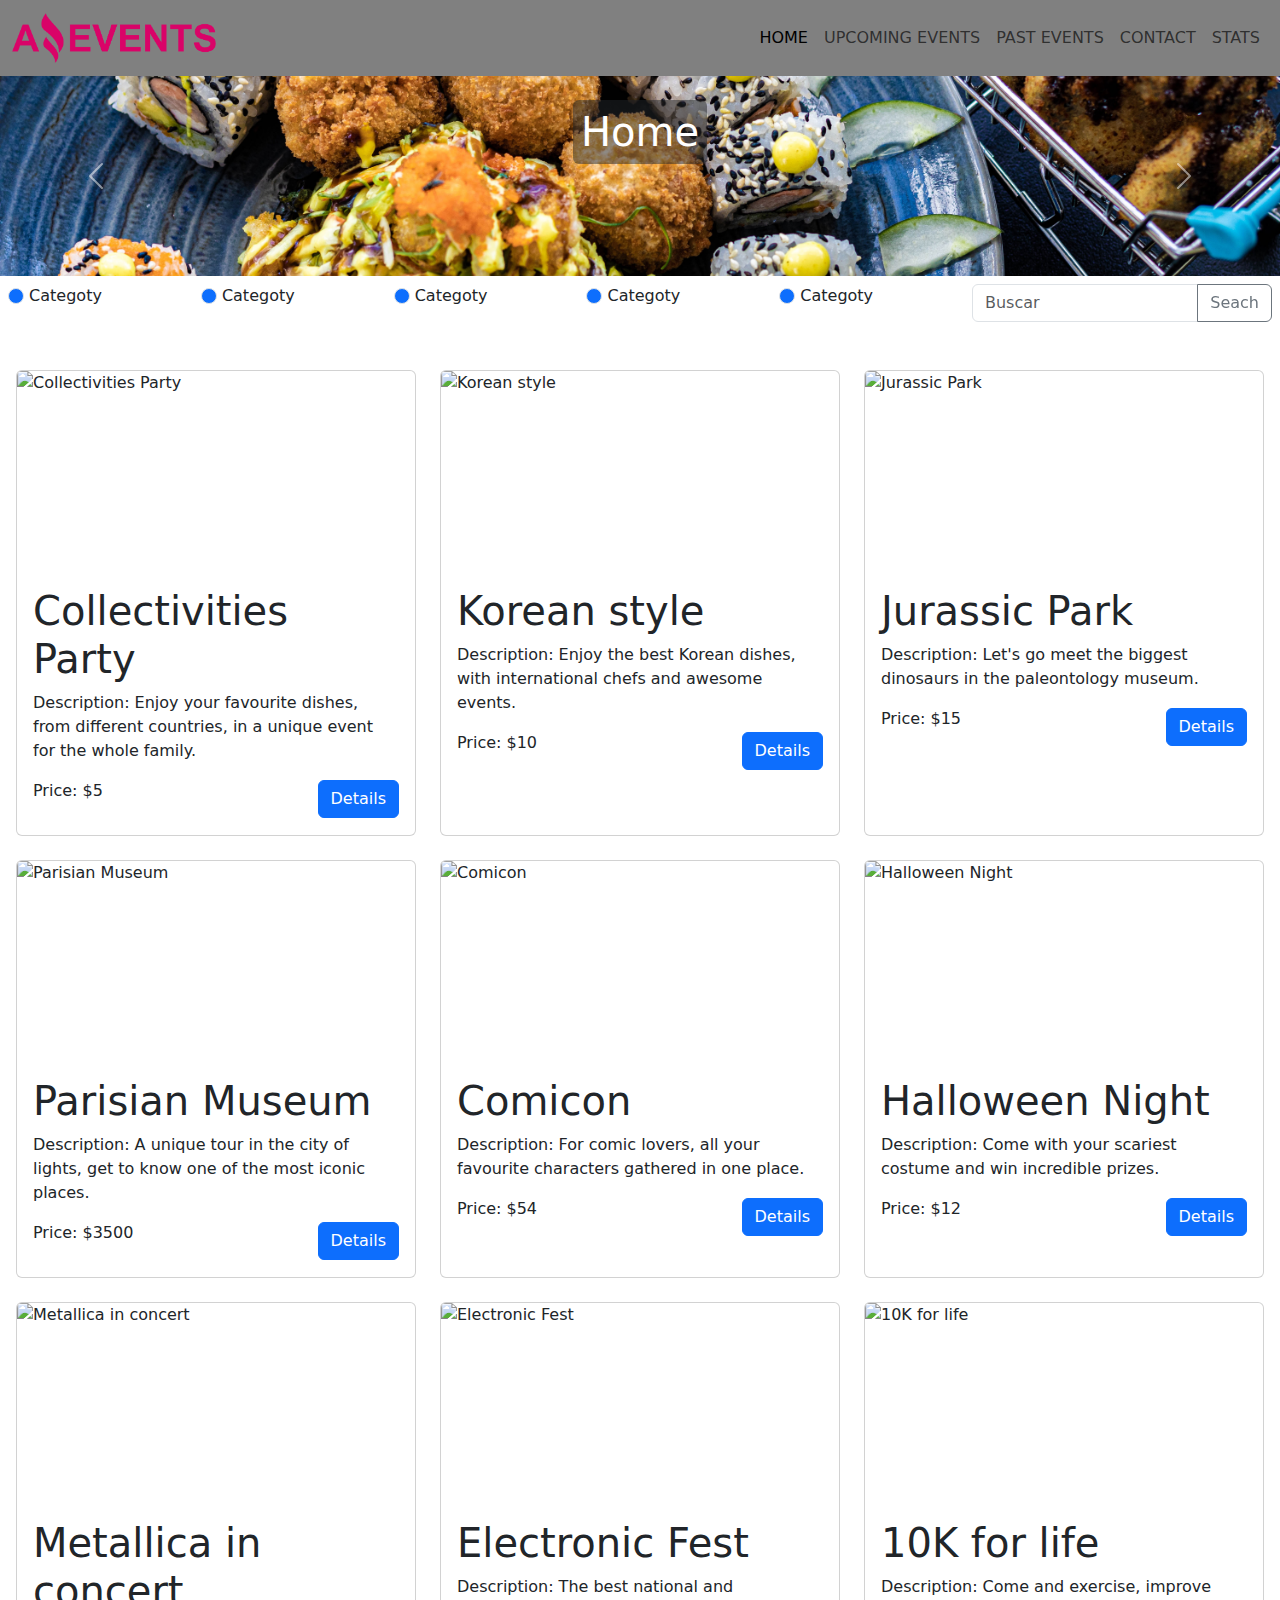
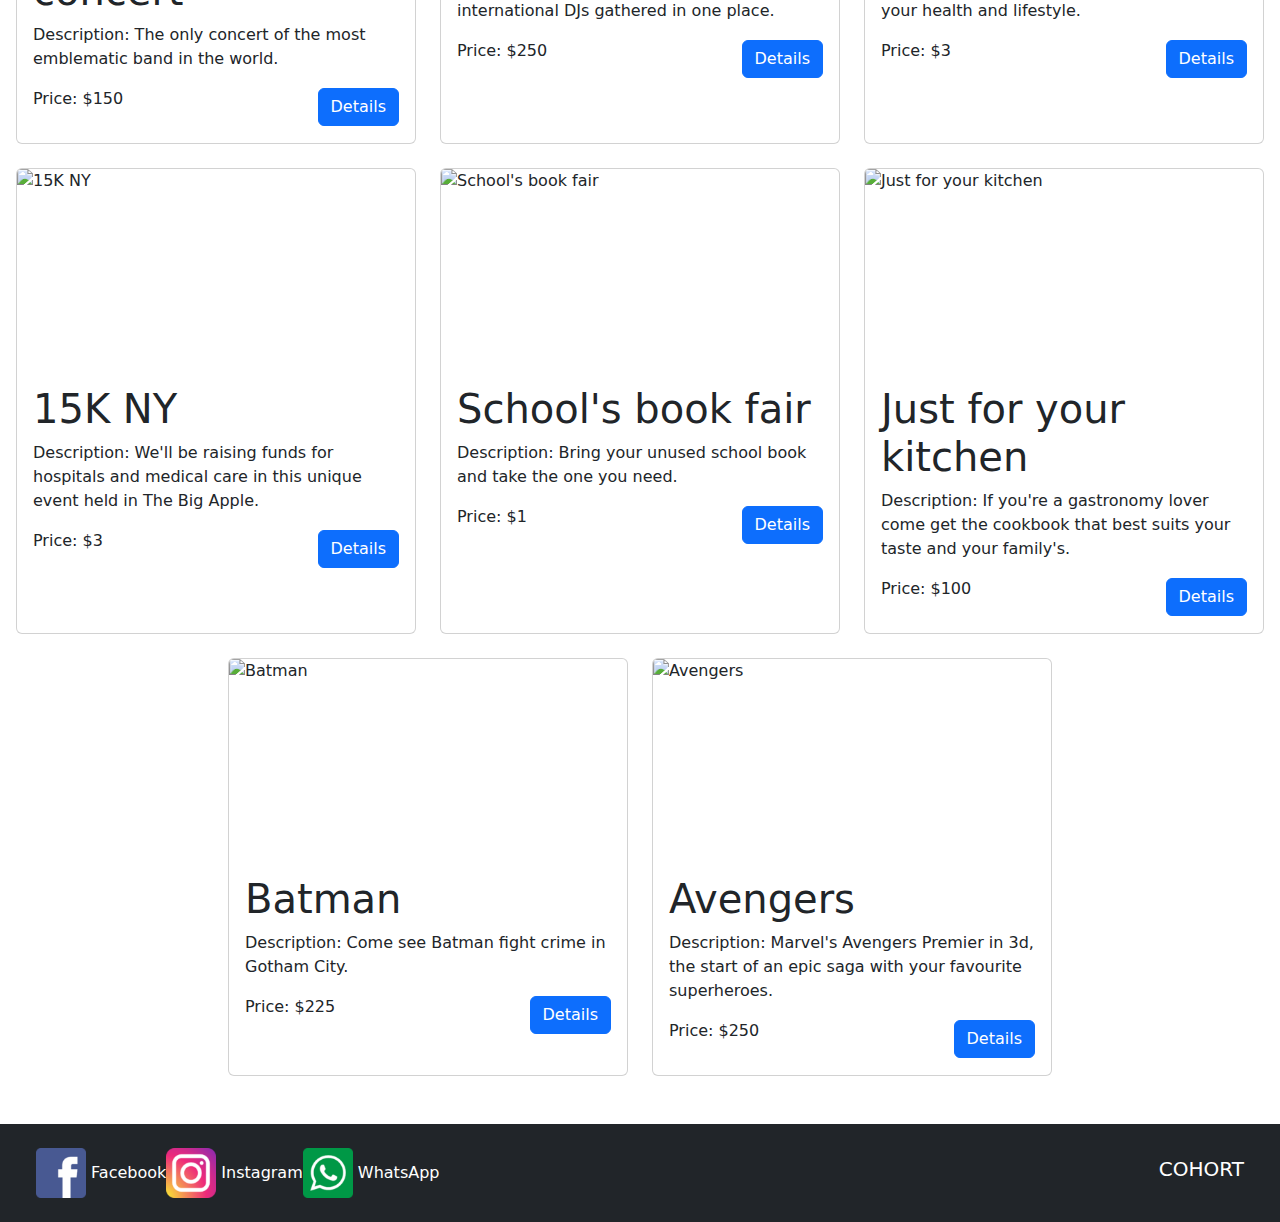
==== index.html @ b127a4a5 "Commit inicial" ====
<!DOCTYPE html>
<html lang="en">
  <head>
    <meta charset="utf-8" />
    <meta name="viewport" content="width=device-width, initial-scale=1" />
    <title>EVENTS</title>
    <link
      rel="shortcut icon"
      href="./assets/Recursos_Amazing_Events_Task_1/favicon.png"
      type="image/x-icon"
    />
    <link
      href="https://cdn.jsdelivr.net/npm/bootstrap@5.3.3/dist/css/bootstrap.min.css"
      rel="stylesheet"
      integrity="sha384-QWTKZyjpPEjISv5WaRU9OFeRpok6YctnYmDr5pNlyT2bRjXh0JMhjY6hW+ALEwIH"
      crossorigin="anonymous"
    />

    <link rel="stylesheet" href="./style.css" />
  </head>

  <body>
    <header>
      <nav class="navbar navbar-expand-md">
        <div class="container-fluid d-flex">
          <a class="navbar-brand" href="/index.html"
            ><img
              src="./assets/Recursos_Amazing_Events_Task_1/amazing_brand.png"
              class="logo"
              alt=""
          /></a>

          <button
            class="navbar-toggler"
            type="button"
            data-bs-toggle="collapse"
            data-bs-target="#navbarNav"
            aria-controls="navbarNav"
            aria-expanded="false"
            aria-label="Toggle navigation"
          >
            <span class="navbar-toggler-icon"></span>
          </button>

          <div
            class="collapse navbar-collapse justify-content-end"
            id="navbarNav"
          >
            <div class="navbar-nav">
              <a class="nav-item">
                <a
                  class="nav-link active"
                  aria-current="page"
                  href="./index.html"
                  >HOME</a
                >
              </a>
              <a class="nav-item">
                <a
                  class="nav-link"
                  aria-current="page"
                  href="./upcomingevents.html"
                  >UPCOMING EVENTS</a
                >
              </a>
              <a class="nav-item">
                <a class="nav-link" aria-current="page" href="./pastevents.html"
                  >PAST EVENTS</a
                >
              </a>
              <a class="nav-item">
                <a class="nav-link" aria-current="page" href="./contact.html"
                  >CONTACT</a
                > </a
              ><a class="nav-item">
                <a class="nav-link" aria-current="page" href="./stats.html"
                  >STATS</a
                >
              </a>
            </div>
          </div>
        </div>
      </nav>
    </header>
    <main>
      <div id="carouselExampleFade" class="carousel slide carousel-fade">
        <div class="carousel-inner">
          <div class="carousel-item active">
            <img
              src="./assets/Recursos_Amazing_Events_Task_1/optional_banner_1.jpg"
              class="d-block w-100 caur-img object-fit-cover"
              alt="..."
            />

            <div
              class="carousel-caption d-flex justify-content-center align-items-start top-0 mt-1"
            >
              <h1 class="text-white bg-dark bg-opacity-50 p-2 rounded">Home</h1>
            </div>
          </div>
          <div class="carousel-item">
            <img
              src="./assets/Recursos_Amazing_Events_Task_1/optional_banner_2.jpg"
              class="d-block w-100 caur-img object-fit-cover"
            />

            <div
              class="carousel-caption d-flex justify-content-center align-items-start top-0 mt-1"
            >
              <h1 class="text-white bg-dark bg-opacity-50 p-2 rounded">
                UPCOMING EVENTS
              </h1>
            </div>
          </div>
          <div class="carousel-item">
            <img
              src="./assets/Recursos_Amazing_Events_Task_1/optional_banner_3.jpg"
              class="d-block w-100 caur-img object-fit-cover"
              alt="..."
            />
            <div
              class="carousel-caption d-flex justify-content-center align-items-start top-0 mt-1"
            >
              <h1 class="text-white bg-dark bg-opacity-50 p-2 rounded">
                PAST EVENTS
              </h1>
            </div>
          </div>
          <div class="carousel-item">
            <img
              src="./assets/Recursos_Amazing_Events_Task_1/optional_banner_4.jpg"
              class="d-block w-100 caur-img object-fit-cover"
              alt="..."
            />
            <div
              class="carousel-caption d-flex justify-content-center align-items-start top-0 mt-1"
            >
              <h1 class="text-white bg-dark bg-opacity-50 p-2 rounded">
                CONTACT
              </h1>
            </div>
          </div>
          <div class="carousel-item">
            <img
              src="./assets/Recursos_Amazing_Events_Task_1/optional_banner_5.jpg"
              class="d-block w-100 caur-img object-fit-cover"
              alt="..."
            />
            <div
              class="carousel-caption d-flex justify-content-center align-items-start top-0 mt-1"
            >
              <h1 class="text-white bg-dark bg-opacity-50 p-2 rounded">
                STATS
              </h1>
            </div>
          </div>
        </div>
        <button
          class="carousel-control-prev"
          type="button"
          data-bs-target="#carouselExampleFade"
          data-bs-slide="prev"
        >
          <span class="carousel-control-prev-icon" aria-hidden="true"></span>
          <span class="visually-hidden">Previous</span>
        </button>
        <button
          class="carousel-control-next"
          type="button"
          data-bs-target="#carouselExampleFade"
          data-bs-slide="next"
        >
          <span class="carousel-control-next-icon" aria-hidden="true"></span>
          <span class="visually-hidden">Next</span>
        </button>
      </div>

      <div class="container-fluid d-flex p-2 flex-wrap justify-content-between">
        <div>
          <input
            class="form-check-input bg-primary"
            type="radio"
            id="category"
            value="category"
            name="category"
          />
          <label class="form-check-label" for="category"> Categoty </label>
        </div>

        <div>
          <input
            class="form-check-input bg-primary"
            type="radio"
            id="category"
            value="category"
            name="category"
          />
          <label class="form-check-label" for="category"> Categoty </label>
        </div>
        <div>
          <input
            class="form-check-input bg-primary"
            type="radio"
            id="category"
            value="category"
            name="category"
          />
          <label class="form-check-label" for="category"> Categoty </label>
        </div>
        <div>
          <input
            class="form-check-input bg-primary"
            type="radio"
            id="category"
            value="category"
            name="category"
          />
          <label class="form-check-label" for="category"> Categoty </label>
        </div>

        <div>
          <input
            class="form-check-input bg-primary"
            type="radio"
            id="category"
            value="category"
            name="category"
          />
          <label class="form-check-label" for="category"> Categoty </label>
        </div>

        <div class="input-group mb-3" style="max-width: 300px">
          <input
            type="text"
            class="form-control"
            placeholder="Buscar"
            aria-label="Example text with button addon"
            aria-describedby="button-addon1"
          />
          <button
            class="btn btn-outline-secondary"
            type="button"
            id="button-addon1"
          >
            Seach
          </button>
        </div>
      </div>
      <div
        id="contenedor-card"
        class="gap-4 container-fluid d-flex mt-4 flex-wrap justify-content-center"
      ></div>
    </main>
    <footer class="d-flex bg-dark text-white justify-content-between mt-5 p-4">
      <div class="container-fluid">
        <div class="row">
          <div class="col-lg-10 col-md-9 d-flex align-items-center">
            <a class="navbar-brand ml-3 mr-3" href="/index.html">
              <img
                src="./assets/Recursos_Amazing_Events_Task_1/facebook.png"
                class="logo"
                alt="facebook"
              />
              Facebook
            </a>
            <a class="navbar-brand ml-3 mr-3" href="/index.html">
              <img
                src="./assets/Recursos_Amazing_Events_Task_1/instagram.png"
                class="logo"
                alt="instagram"
              />
              Instagram
            </a>
            <a class="navbar-brand ml-3" href="/index.html">
              <img
                src="./assets/Recursos_Amazing_Events_Task_1/whatsapp.png"
                class="logo"
                alt="whatsapp"
              />
              WhatsApp
            </a>
          </div>
          <div
            class="col-lg-2 col-md-3 d-flex align-items-center justify-content-end"
          >
            <h5 class="text-uppercase font-weight-bold">COHORT</h5>
          </div>
        </div>
      </div>
    </footer>
    <script src="./js/home.js"></script>
    <script
      src="https://cdn.jsdelivr.net/npm/bootstrap@5.3.3/dist/js/bootstrap.bundle.min.js"
      integrity="sha384-YvpcrYf0tY3lHB60NNkmXc5s9fDVZLESaAA55NDzOxhy9GkcIdslK1eN7N6jIeHz"
      crossorigin="anonymous"
    ></script>
  </body>
</html>
---- style.css ----
.navbar{
    background-color: gray;
}

.logo{
    height: 50px;
}


.caur-img{
    height: 200px;
   
}


.card{
    width: 400px;
}

.card-img-top {
    height: 200px;
} 

.carousel-caption{
    height: 100%;
}


.custom-form-width {
    width: 20%; 
    max-width:700px;
}

td {
    min-width: 150px;
    height: 50px; 
}

.table-bordered td, .table-bordered th {
    border: 2px solid black; }
td, th {
    min-width: 100px;
    height: 50px; 
    text-align: center;
}
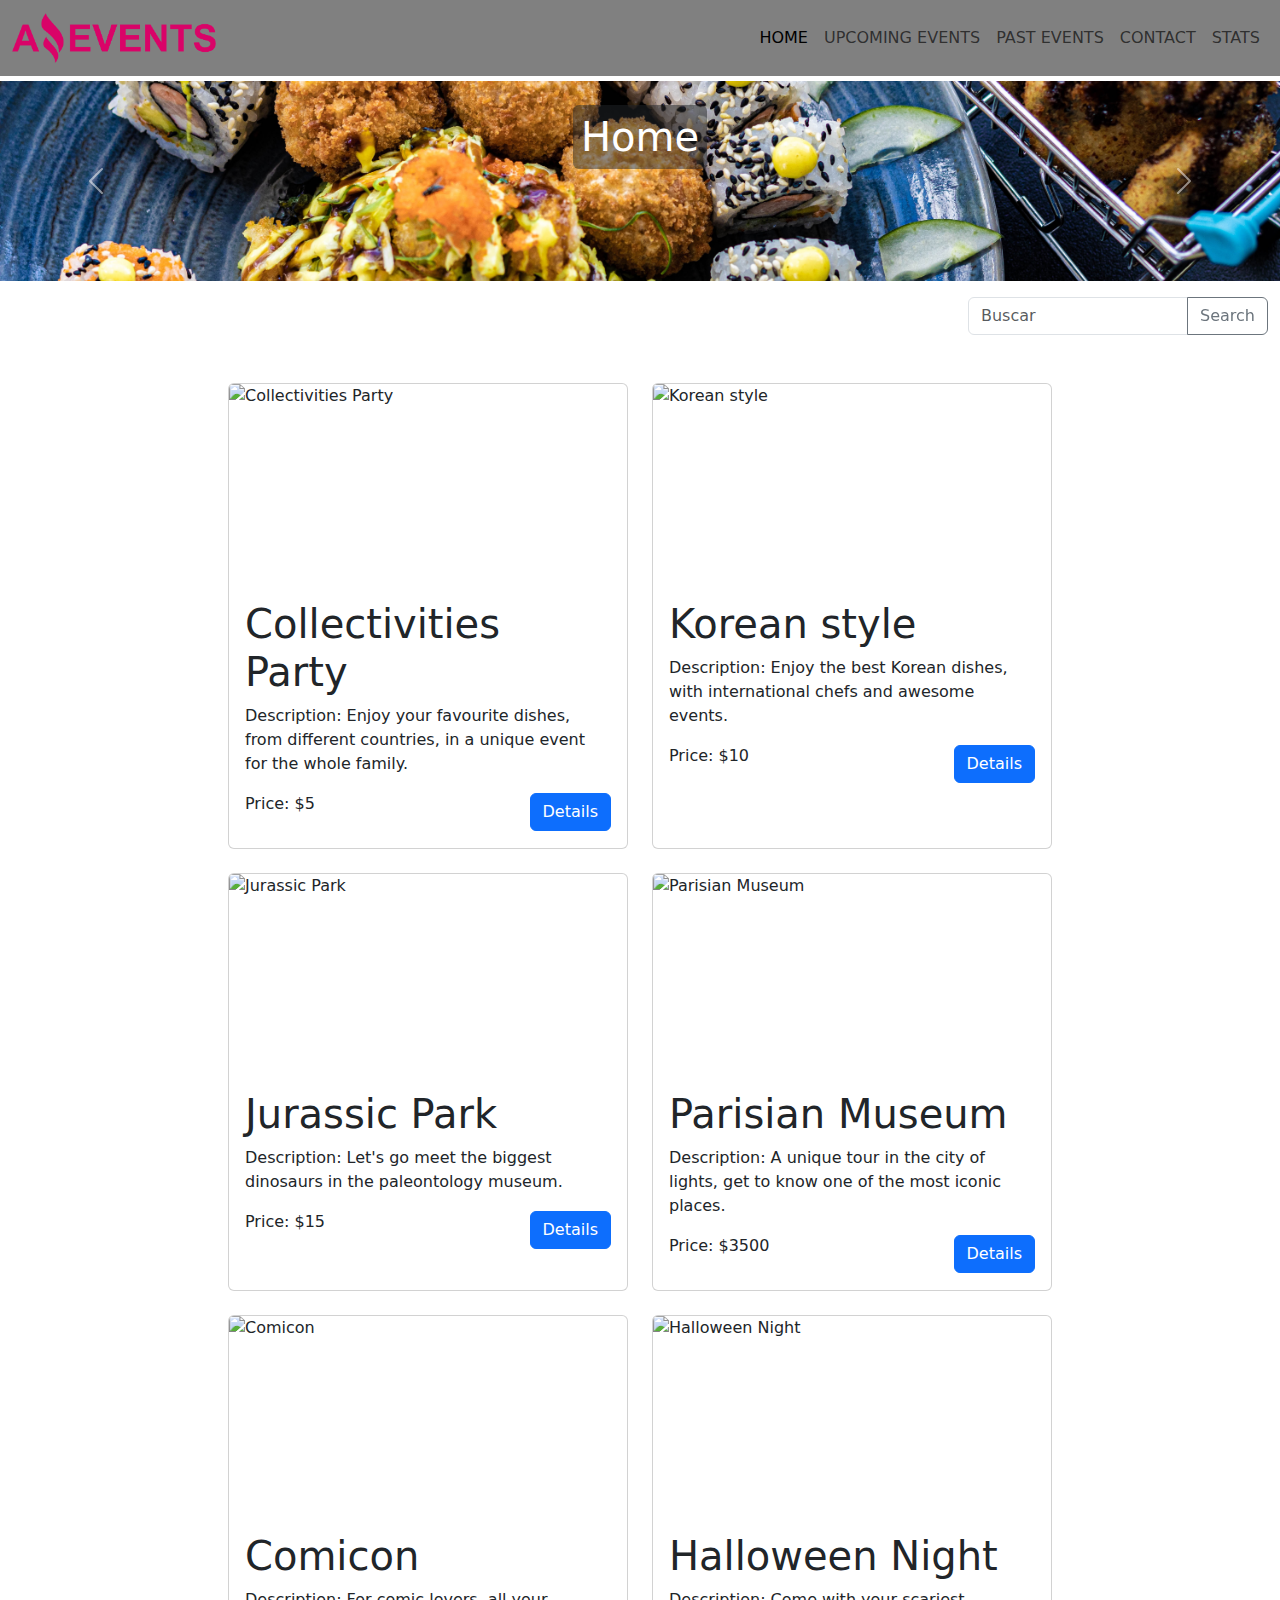
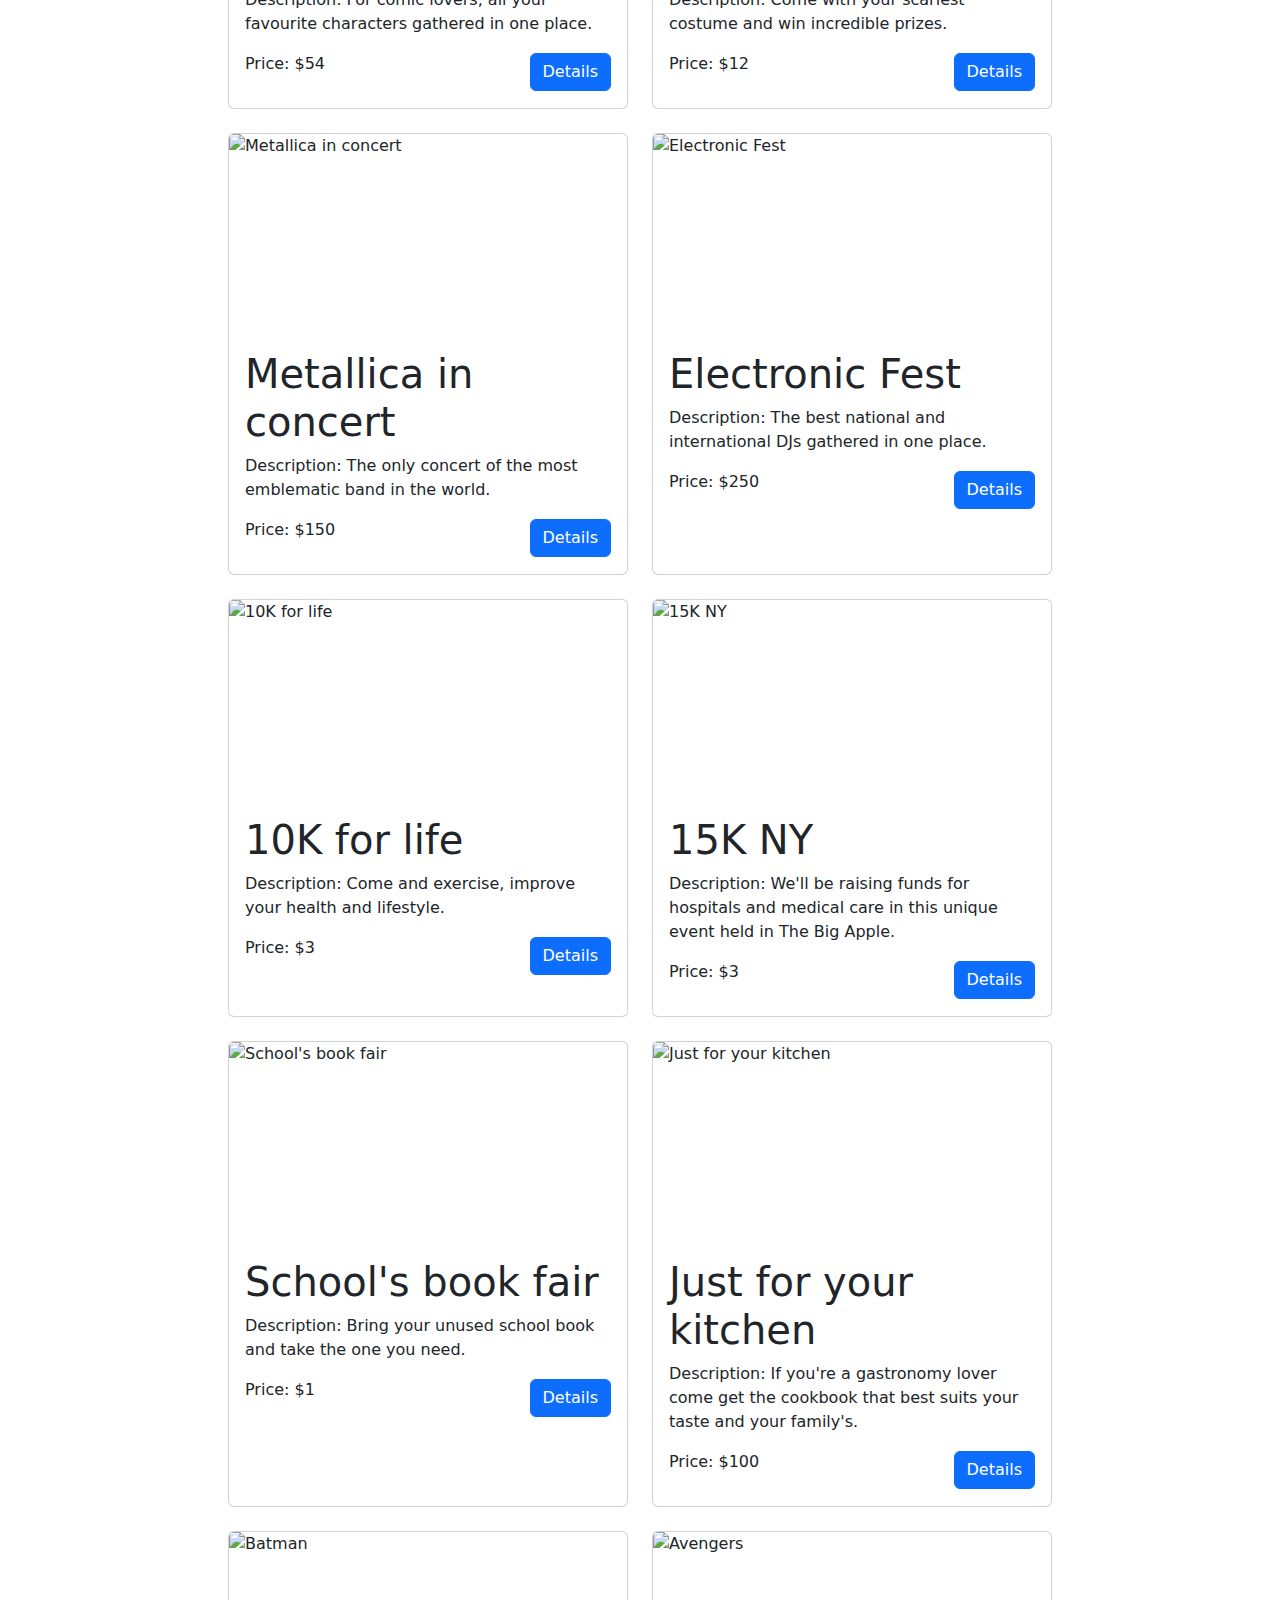
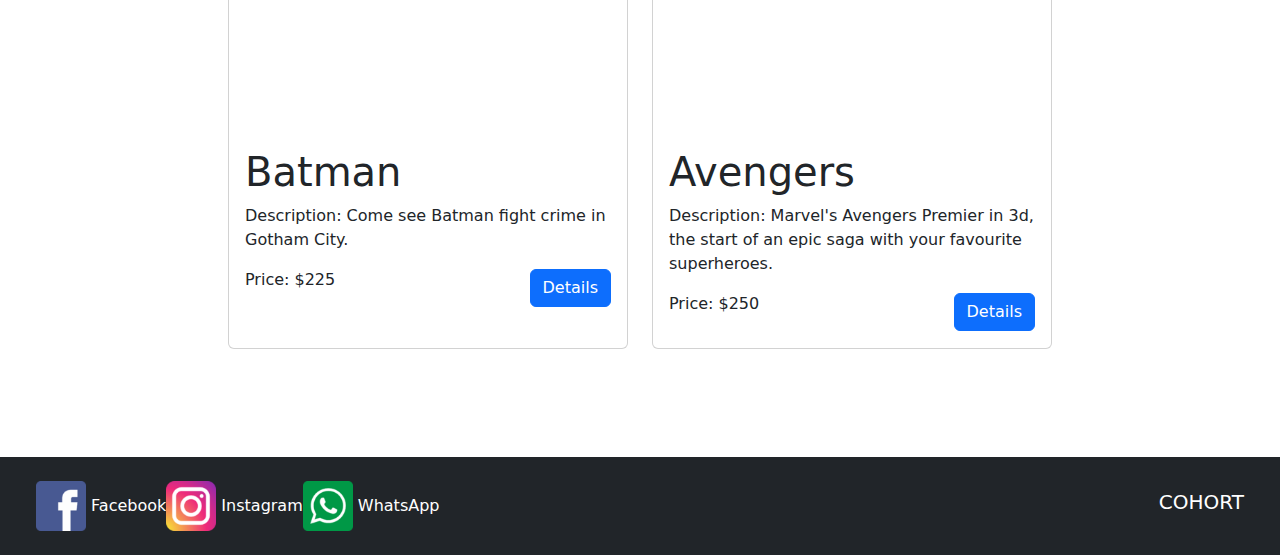
==== commit 2054ba4e: "sprint-3" ====
--- a/index.html
+++ b/index.html
@@ -88,8 +88,9 @@
           <div class="carousel-item active">
             <img
               src="./assets/Recursos_Amazing_Events_Task_1/optional_banner_1.jpg"
-              class="d-block w-100 caur-img object-fit-cover"
-              alt="..."
+              class="d-block w-100 caur-img"
+              style="object-fit: cover"
+              alt="sushi"
             />
 
             <div
@@ -175,81 +176,35 @@
         </button>
       </div>
 
-      <div class="container-fluid d-flex p-2 flex-wrap justify-content-between">
-        <div>
-          <input
-            class="form-check-input bg-primary"
-            type="radio"
-            id="category"
-            value="category"
-            name="category"
-          />
-          <label class="form-check-label" for="category"> Categoty </label>
-        </div>
-
-        <div>
-          <input
-            class="form-check-input bg-primary"
-            type="radio"
-            id="category"
-            value="category"
-            name="category"
-          />
-          <label class="form-check-label" for="category"> Categoty </label>
-        </div>
-        <div>
-          <input
-            class="form-check-input bg-primary"
-            type="radio"
-            id="category"
-            value="category"
-            name="category"
-          />
-          <label class="form-check-label" for="category"> Categoty </label>
-        </div>
-        <div>
-          <input
-            class="form-check-input bg-primary"
-            type="radio"
-            id="category"
-            value="category"
-            name="category"
-          />
-          <label class="form-check-label" for="category"> Categoty </label>
-        </div>
-
-        <div>
-          <input
-            class="form-check-input bg-primary"
-            type="radio"
-            id="category"
-            value="category"
-            name="category"
-          />
-          <label class="form-check-label" for="category"> Categoty </label>
-        </div>
-
-        <div class="input-group mb-3" style="max-width: 300px">
-          <input
-            type="text"
-            class="form-control"
-            placeholder="Buscar"
-            aria-label="Example text with button addon"
-            aria-describedby="button-addon1"
-          />
-          <button
-            class="btn btn-outline-secondary"
-            type="button"
-            id="button-addon1"
-          >
-            Seach
-          </button>
-        </div>
+      <div class="container-fluid">
+        <div class="d-flex align-items-center mt-3 mb-5">
+          <div class="category-container flex-grow-1">
+            <div
+              id="category-container"
+              class="d-flex flex-wrap justify-content-around"
+            ></div>
+          </div>
+
+          <div class="input-group ml-3" style="max-width: 300px">
+            <input
+              type="text"
+              class="form-control"
+              id="filterText"
+              placeholder="Buscar"
+              aria-label="Buscar"
+              aria-describedby="button-addon1"
+            />
+            <button class="btn btn-outline-secondary" id="button-addon1">
+              Search
+            </button>
+          </div>
+        </div>
+
+        <div
+          id="contenedor-card"
+          class="gap-4 container-fluid d-flex mt-4 flex-wrap justify-content-center"
+        ></div>
       </div>
-      <div
-        id="contenedor-card"
-        class="gap-4 container-fluid d-flex mt-4 flex-wrap justify-content-center"
-      ></div>
     </main>
     <footer class="d-flex bg-dark text-white justify-content-between mt-5 p-4">
       <div class="container-fluid">
@@ -288,6 +243,7 @@
         </div>
       </div>
     </footer>
+
     <script src="./js/home.js"></script>
     <script
       src="https://cdn.jsdelivr.net/npm/bootstrap@5.3.3/dist/js/bootstrap.bundle.min.js"
--- a/style.css
+++ b/style.css
@@ -1,4 +1,20 @@
-.navbar{
+main {
+    min-height:73.5vh;
+    padding-bottom: 60px; }
+  
+  footer {
+    min-height:10vh;
+
+    position: relative;
+    bottom: 0;
+    width: 100%;
+  }
+header{
+    min-height: 9vh;
+}
+  
+
+  .navbar{
     background-color: gray;
 }
 
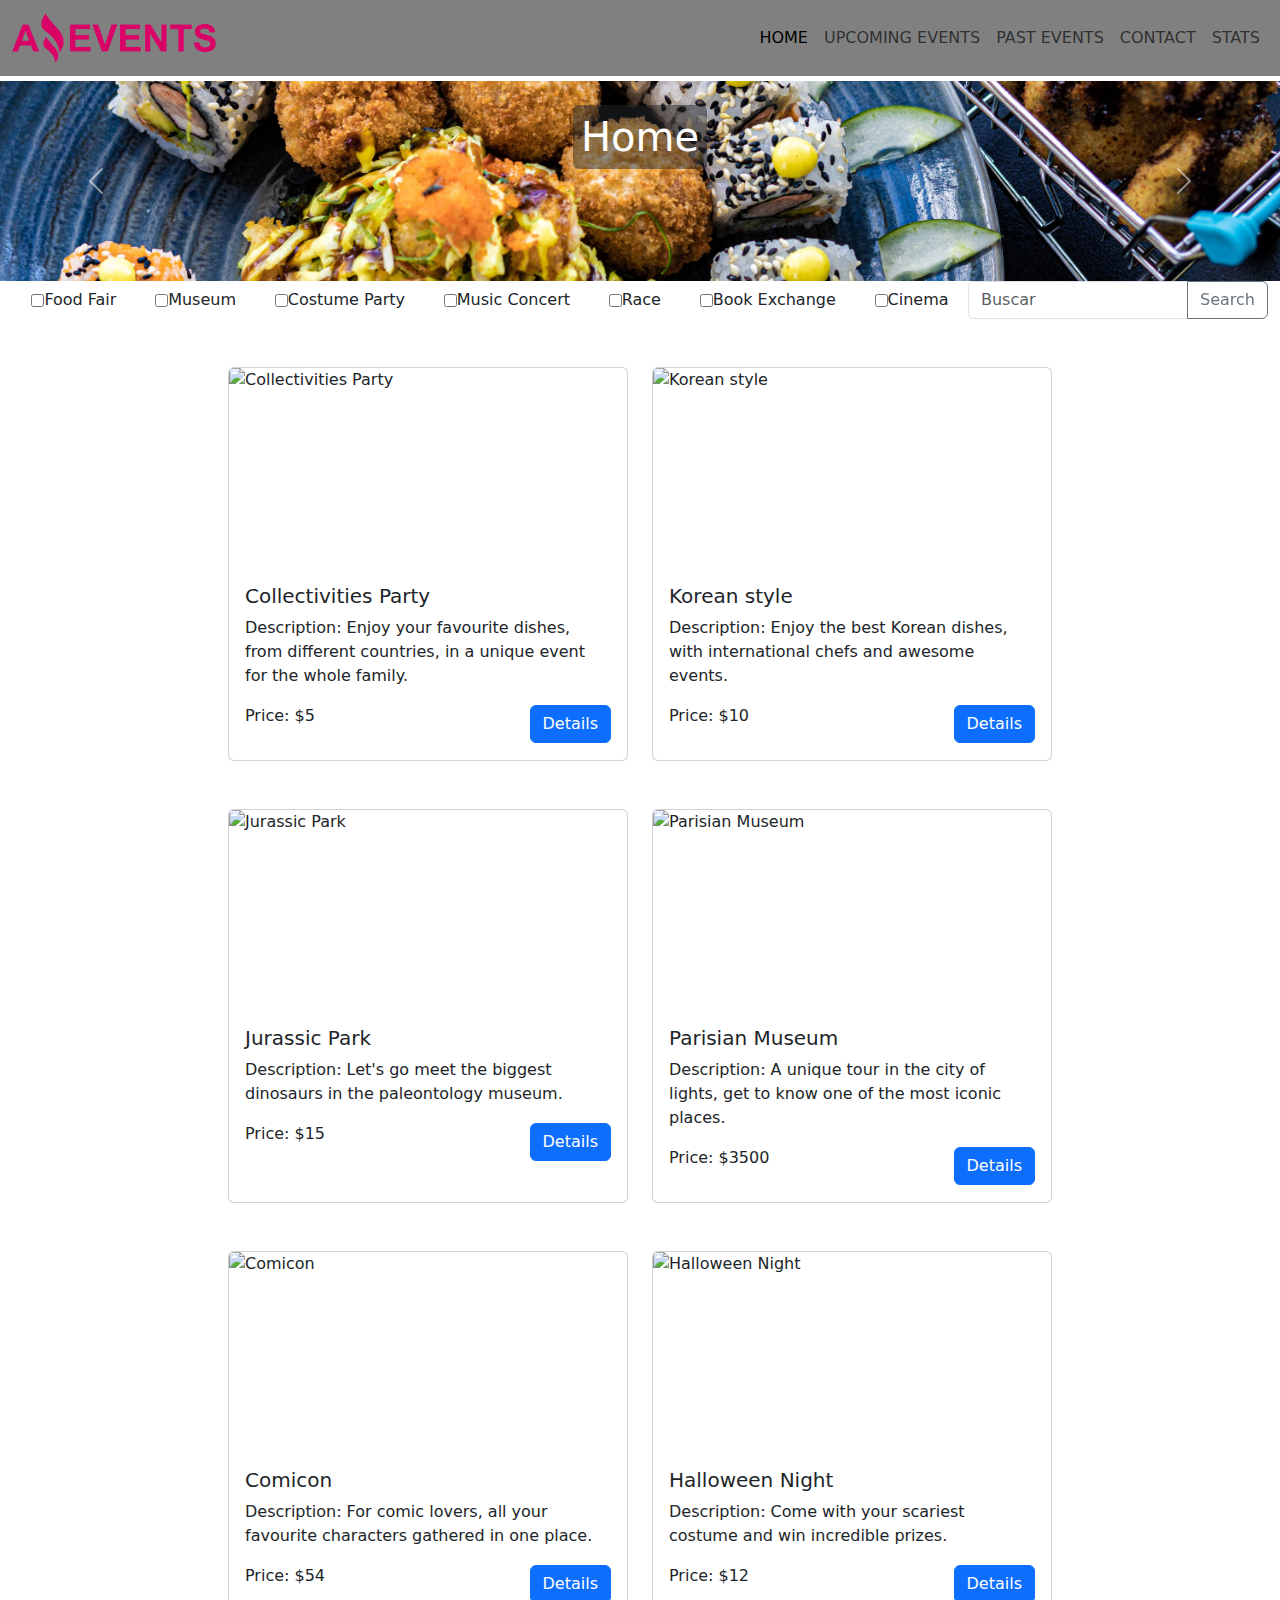
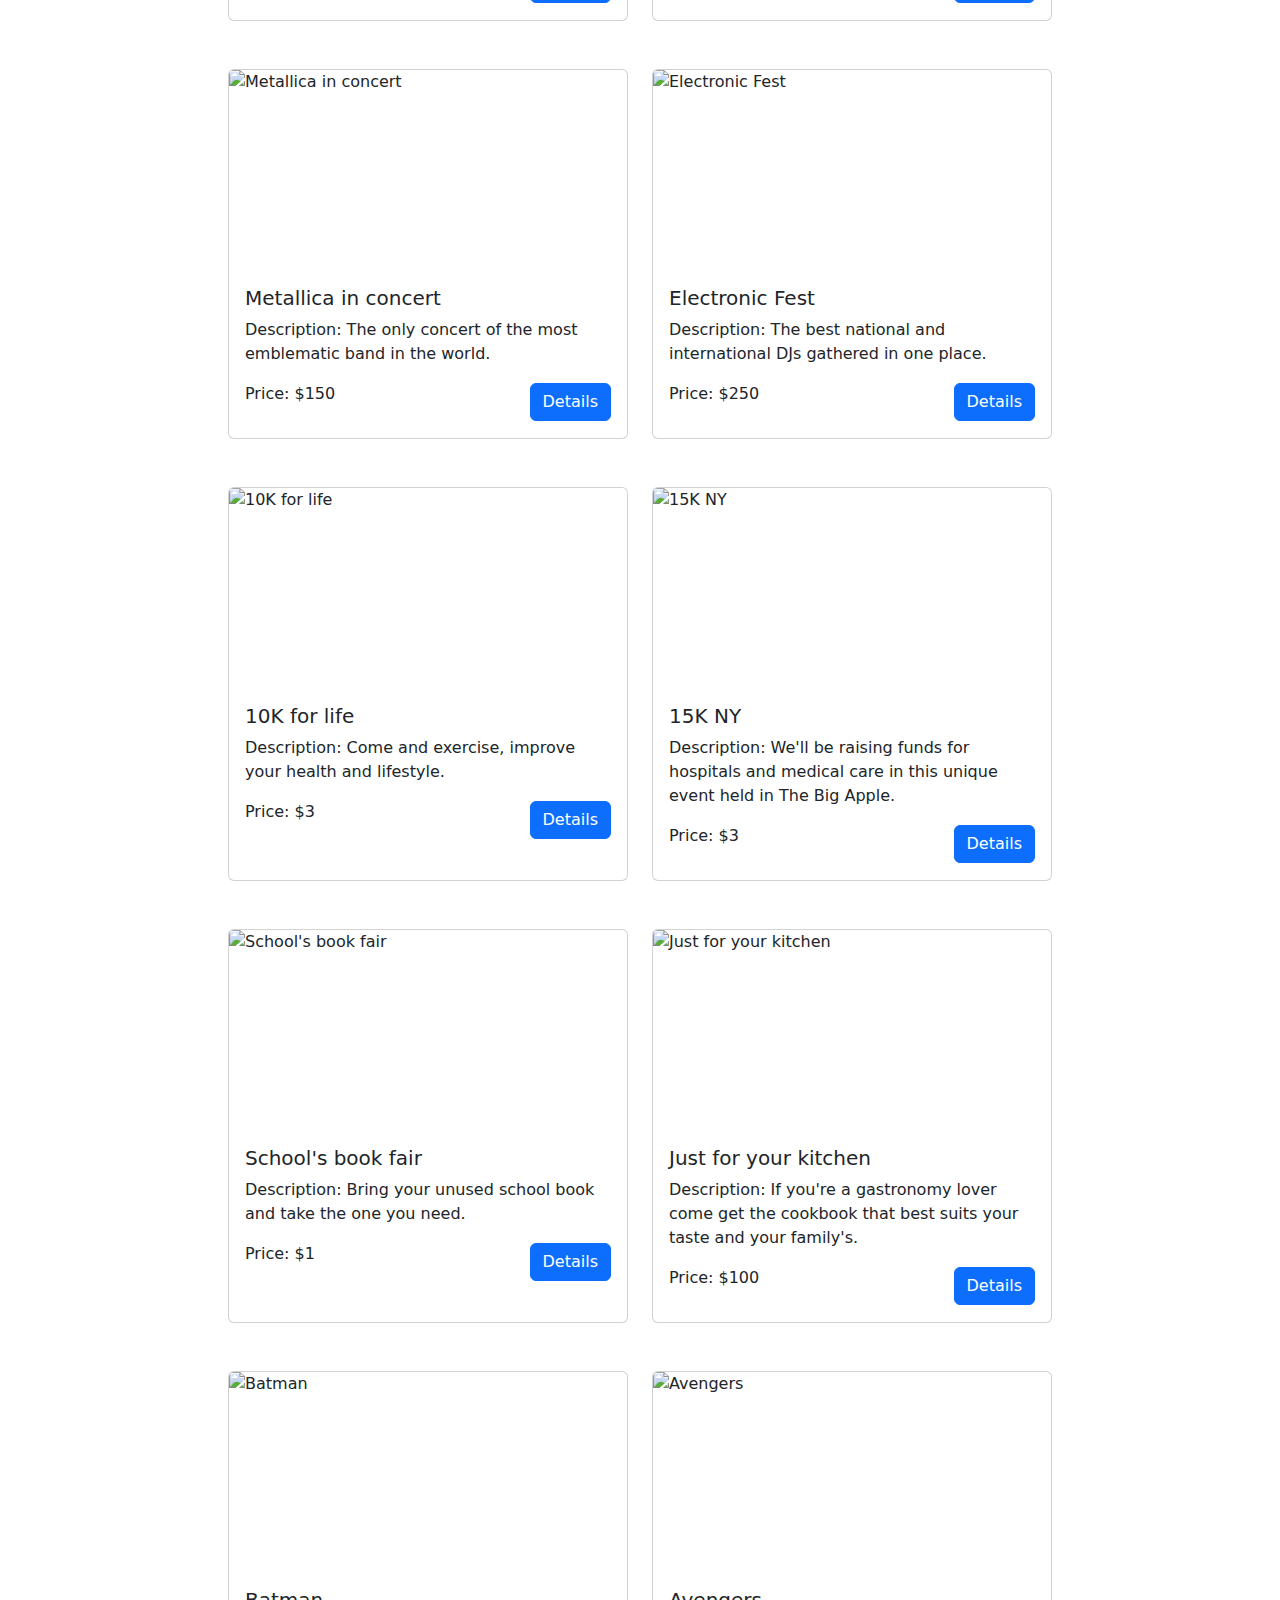
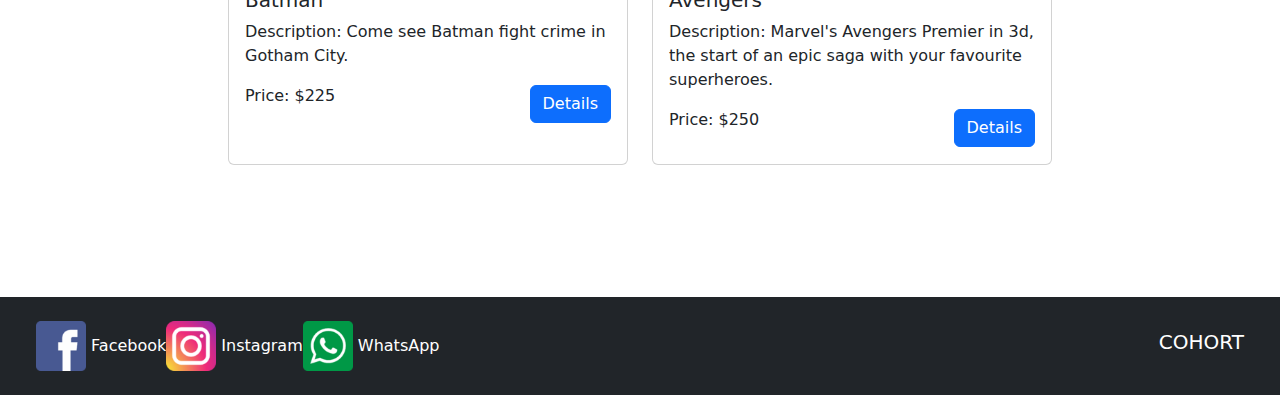
==== commit aa5d54f0: "Commit inicial" ====
--- a/index.html
+++ b/index.html
@@ -177,7 +177,7 @@
       </div>
 
       <div class="container-fluid">
-        <div class="d-flex align-items-center mt-3 mb-5">
+        <div class="d-flex align-items-center mt-6 mb-5">
           <div class="category-container flex-grow-1">
             <div
               id="category-container"
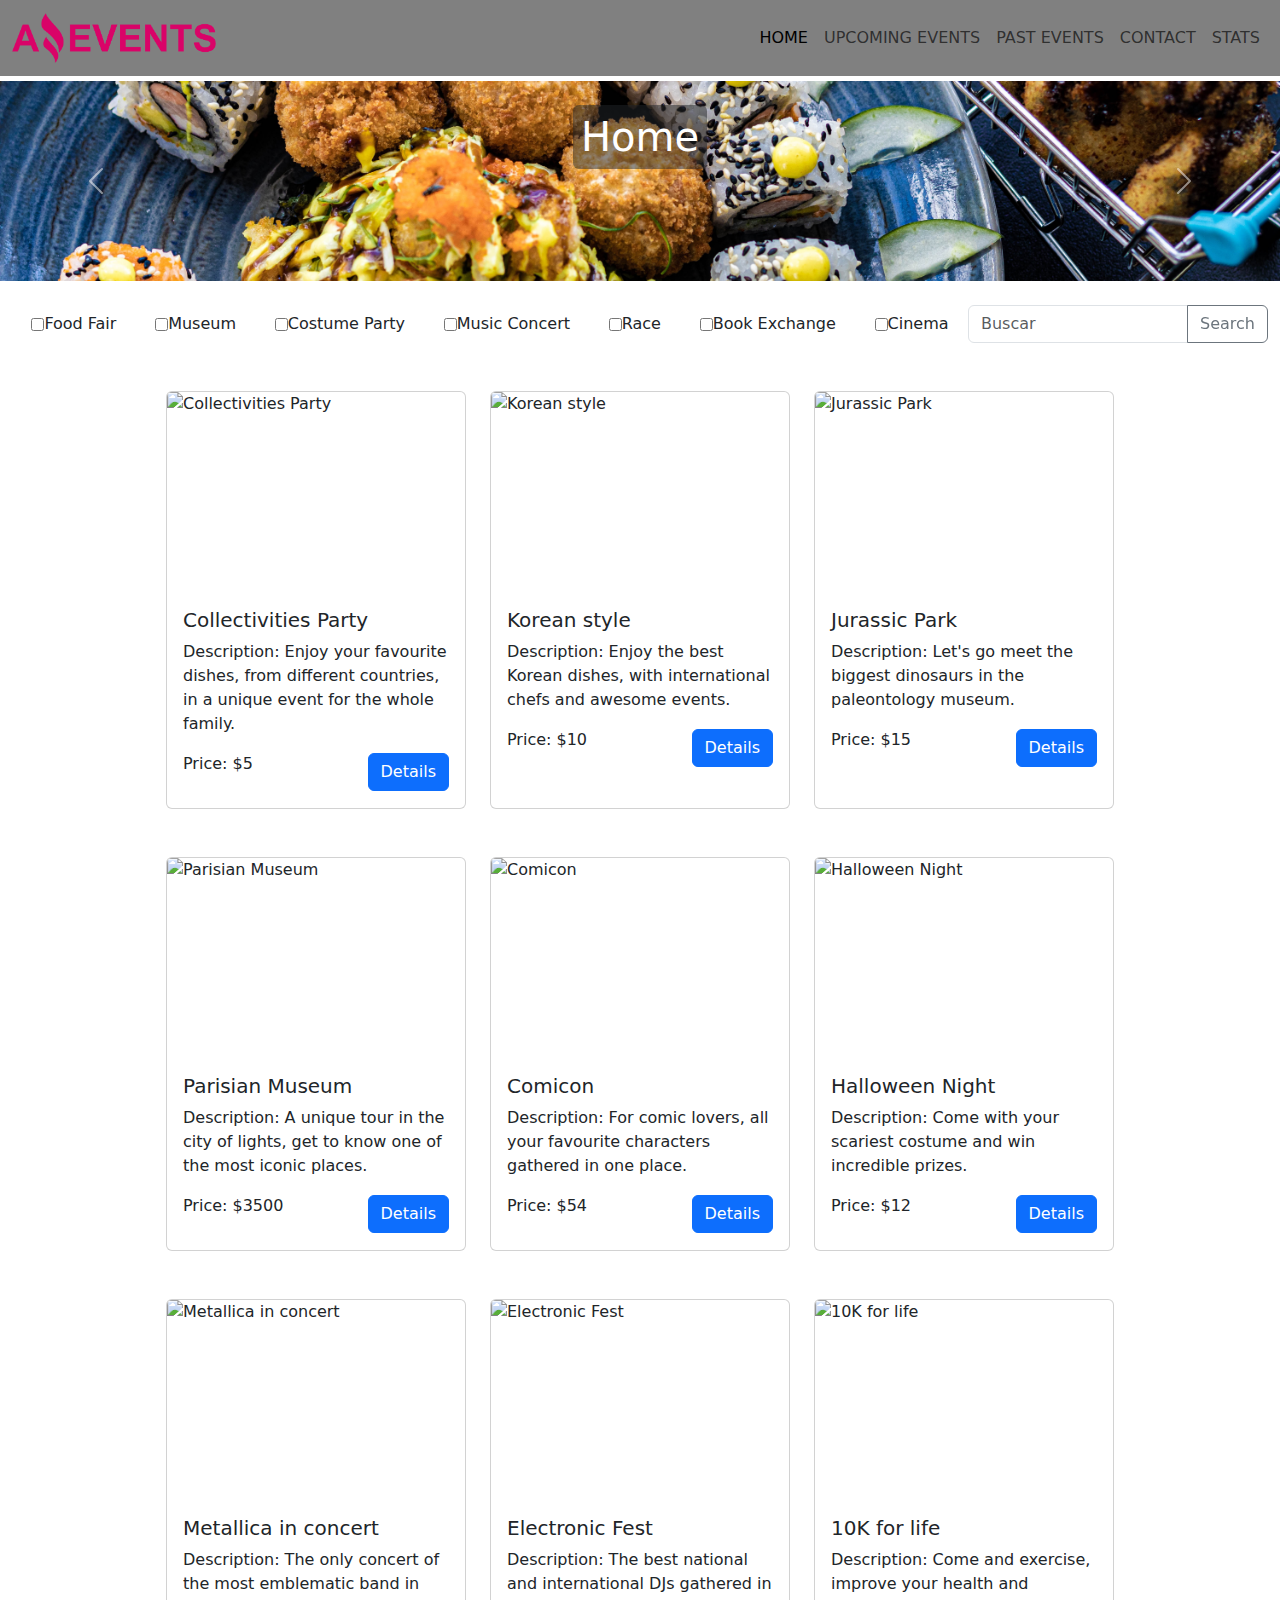
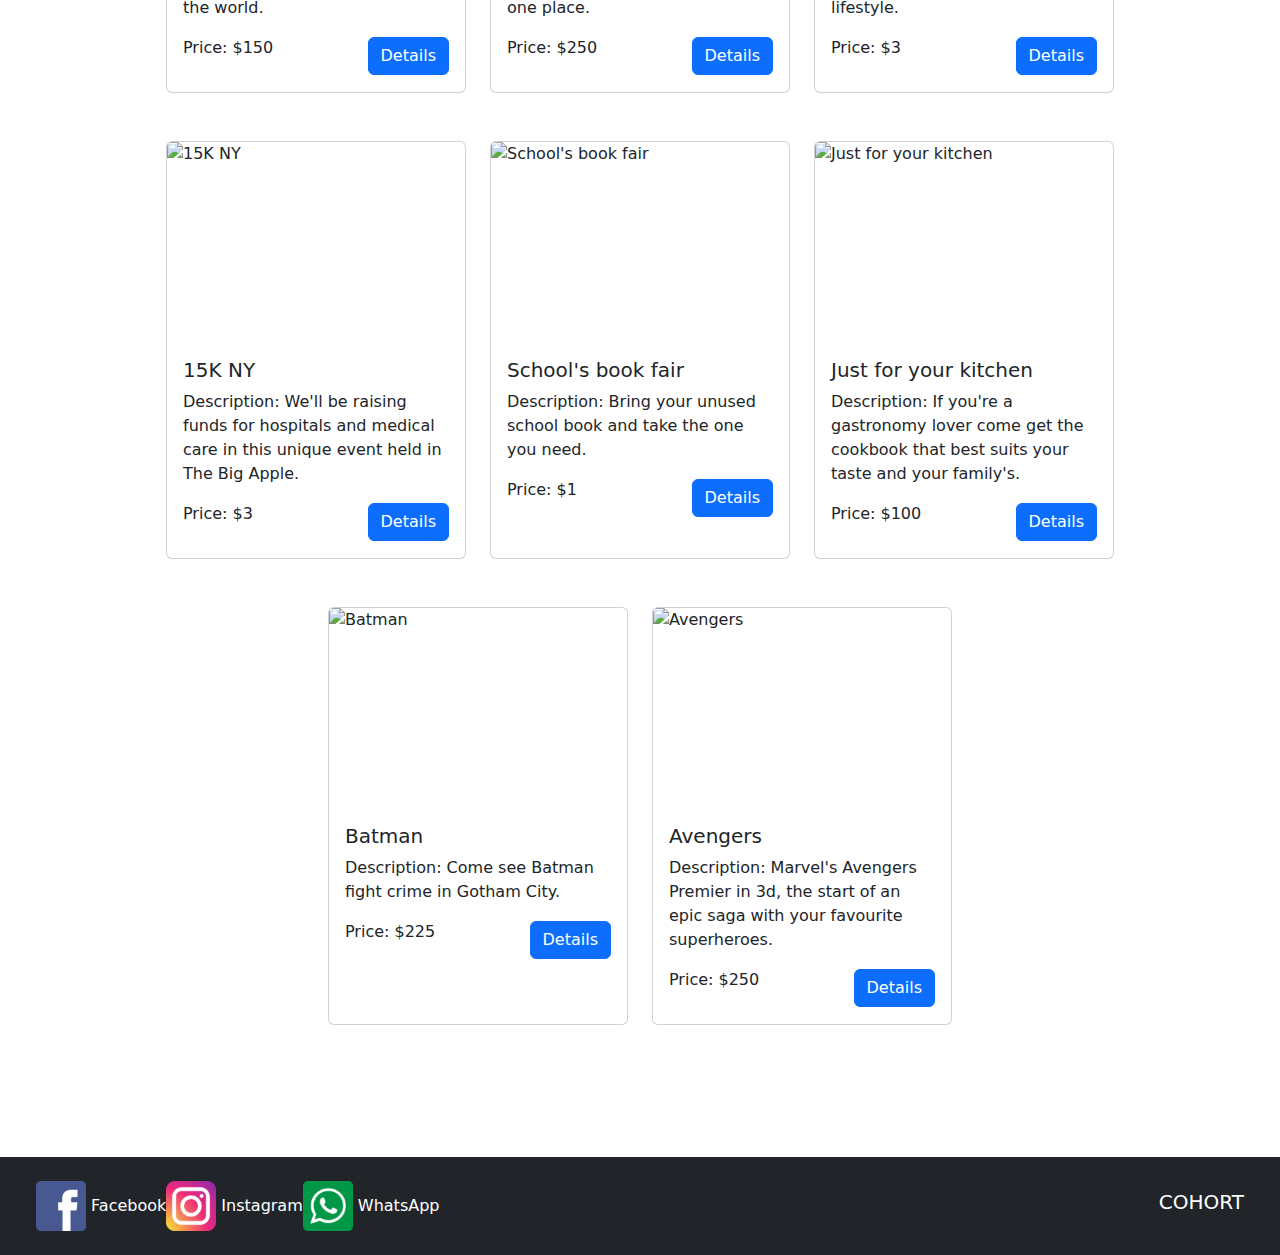
==== commit 716a939d: "Commit inicial" ====
--- a/index.html
+++ b/index.html
@@ -177,7 +177,7 @@
       </div>
 
       <div class="container-fluid">
-        <div class="d-flex align-items-center mt-6 mb-5">
+        <div class="d-flex align-items-center mt-4 mb-5">
           <div class="category-container flex-grow-1">
             <div
               id="category-container"
@@ -202,7 +202,7 @@
 
         <div
           id="contenedor-card"
-          class="gap-4 container-fluid d-flex mt-4 flex-wrap justify-content-center"
+          class="gap-4 container-fluid d-flex mt-3 flex-wrap justify-content-center"
         ></div>
       </div>
     </main>
--- a/style.css
+++ b/style.css
@@ -30,7 +30,7 @@
 
 
 .card{
-    width: 400px;
+    width: 300px;
 }
 
 .card-img-top {
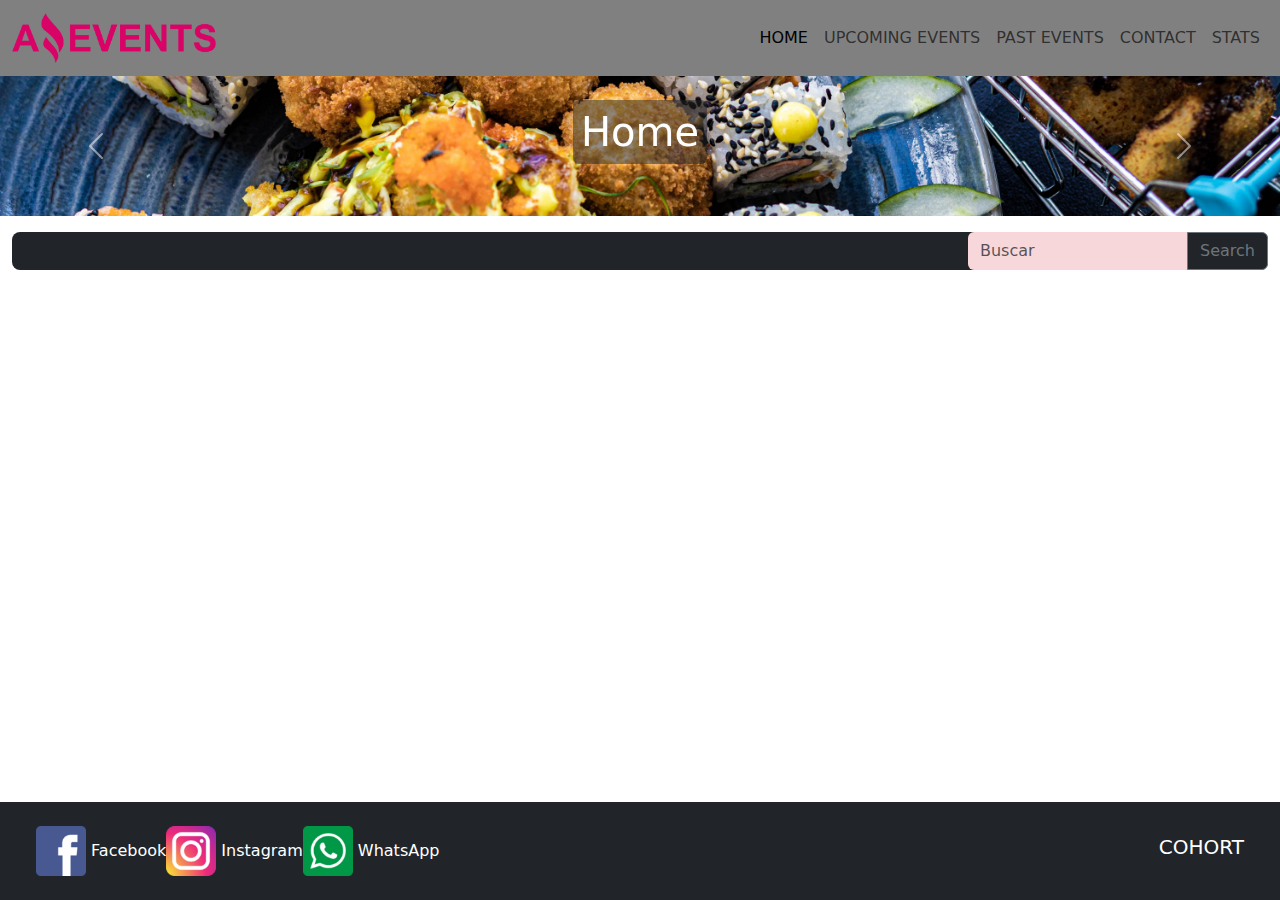
==== commit 914205ea: "Commit inicial" ====
--- a/index.html
+++ b/index.html
@@ -89,10 +89,9 @@
             <img
               src="./assets/Recursos_Amazing_Events_Task_1/optional_banner_1.jpg"
               class="d-block w-100 caur-img"
-              style="object-fit: cover"
+              style="object-fit: cover; height: 140px"
               alt="sushi"
             />
-
             <div
               class="carousel-caption d-flex justify-content-center align-items-start top-0 mt-1"
             >
@@ -102,9 +101,10 @@
           <div class="carousel-item">
             <img
               src="./assets/Recursos_Amazing_Events_Task_1/optional_banner_2.jpg"
-              class="d-block w-100 caur-img object-fit-cover"
-            />
-
+              class="d-block w-100 caur-img"
+              style="object-fit: cover; height: 140px"
+              alt="Upcoming Events"
+            />
             <div
               class="carousel-caption d-flex justify-content-center align-items-start top-0 mt-1"
             >
@@ -116,8 +116,9 @@
           <div class="carousel-item">
             <img
               src="./assets/Recursos_Amazing_Events_Task_1/optional_banner_3.jpg"
-              class="d-block w-100 caur-img object-fit-cover"
-              alt="..."
+              class="d-block w-100 caur-img"
+              style="object-fit: cover; height: 140px"
+              alt="Past Events"
             />
             <div
               class="carousel-caption d-flex justify-content-center align-items-start top-0 mt-1"
@@ -130,8 +131,9 @@
           <div class="carousel-item">
             <img
               src="./assets/Recursos_Amazing_Events_Task_1/optional_banner_4.jpg"
-              class="d-block w-100 caur-img object-fit-cover"
-              alt="..."
+              class="d-block w-100 caur-img"
+              style="object-fit: cover; height: 140px"
+              alt="Contact"
             />
             <div
               class="carousel-caption d-flex justify-content-center align-items-start top-0 mt-1"
@@ -144,8 +146,9 @@
           <div class="carousel-item">
             <img
               src="./assets/Recursos_Amazing_Events_Task_1/optional_banner_5.jpg"
-              class="d-block w-100 caur-img object-fit-cover"
-              alt="..."
+              class="d-block w-100 caur-img"
+              style="object-fit: cover; height: 140px"
+              alt="Stats"
             />
             <div
               class="carousel-caption d-flex justify-content-center align-items-start top-0 mt-1"
@@ -177,7 +180,9 @@
       </div>
 
       <div class="container-fluid">
-        <div class="d-flex align-items-center mt-4 mb-5">
+        <div
+          class="d-flex align-items-center bg-dark rounded-3 text-white mt-3 mb-5"
+        >
           <div class="category-container flex-grow-1">
             <div
               id="category-container"
@@ -188,13 +193,16 @@
           <div class="input-group ml-3" style="max-width: 300px">
             <input
               type="text"
-              class="form-control"
+              class="form-control bg-danger-subtle border-0"
               id="filterText"
               placeholder="Buscar"
               aria-label="Buscar"
               aria-describedby="button-addon1"
             />
-            <button class="btn btn-outline-secondary" id="button-addon1">
+            <button
+              class="btn btn-outline-secondary bg-dark bg-gradient"
+              id="button-addon1"
+            >
               Search
             </button>
           </div>
@@ -206,7 +214,9 @@
         ></div>
       </div>
     </main>
-    <footer class="d-flex bg-dark text-white justify-content-between mt-5 p-4">
+    <footer
+      class="container-fluid d-flex bg-dark text-white justify-content-between mt-3 p-4"
+    >
       <div class="container-fluid">
         <div class="row">
           <div class="col-lg-10 col-md-9 d-flex align-items-center">
@@ -244,11 +254,11 @@
       </div>
     </footer>
 
-    <script src="./js/home.js"></script>
     <script
       src="https://cdn.jsdelivr.net/npm/bootstrap@5.3.3/dist/js/bootstrap.bundle.min.js"
       integrity="sha384-YvpcrYf0tY3lHB60NNkmXc5s9fDVZLESaAA55NDzOxhy9GkcIdslK1eN7N6jIeHz"
       crossorigin="anonymous"
     ></script>
+    <script src="./js/home.js" type="module"></script>
   </body>
 </html>
--- a/style.css
+++ b/style.css
@@ -1,17 +1,23 @@
-main {
-    min-height:73.5vh;
-    padding-bottom: 60px; }
+html, body {
+    height: 100%;
+    margin: 0;
+  }
+  
+  body {
+    display: flex;
+    flex-direction: column;
+  }
+  
+  main {
+    flex: 1;
+  }
   
   footer {
-    min-height:10vh;
-
-    position: relative;
-    bottom: 0;
-    width: 100%;
+    background-color: #343a40; /* color de fondo del footer */
+    color: white;
+    padding: 1rem;
+    text-align: center;
   }
-header{
-    min-height: 9vh;
-}
   
 
   .navbar{
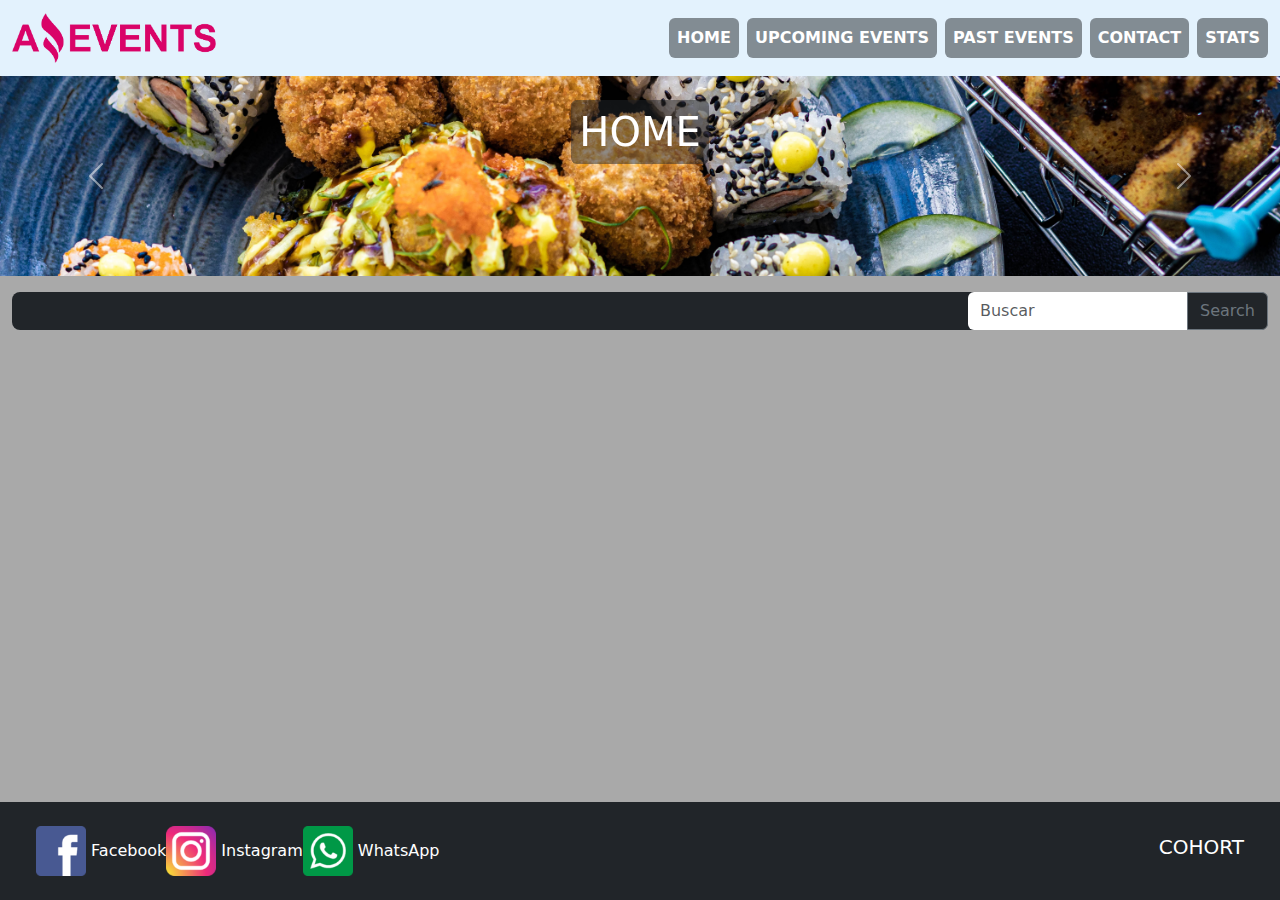
==== commit ace6cfc7: "Commit final" ====
--- a/index.html
+++ b/index.html
@@ -21,7 +21,7 @@
 
   <body>
     <header>
-      <nav class="navbar navbar-expand-md">
+      <nav class="navbar navbar-expand-md" style="background-color: #e3f2fd">
         <div class="container-fluid d-flex">
           <a class="navbar-brand" href="/index.html"
             ><img
@@ -43,13 +43,13 @@
           </button>
 
           <div
-            class="collapse navbar-collapse justify-content-end"
+            class="collapse fw-semibold navbar-collapse justify-content-end"
             id="navbarNav"
           >
-            <div class="navbar-nav">
-              <a class="nav-item">
-                <a
-                  class="nav-link active"
+            <div class="navbar-nav gap-1">
+              <a class="nav-item">
+                <a
+                  class="nav-link active text-white bg-dark bg-opacity-50 p-2 rounded"
                   aria-current="page"
                   href="./index.html"
                   >HOME</a
@@ -57,23 +57,32 @@
               </a>
               <a class="nav-item">
                 <a
-                  class="nav-link"
+                  class="nav-link text-white bg-dark bg-opacity-50 p-2 rounded"
                   aria-current="page"
                   href="./upcomingevents.html"
                   >UPCOMING EVENTS</a
                 >
               </a>
               <a class="nav-item">
-                <a class="nav-link" aria-current="page" href="./pastevents.html"
+                <a
+                  class="nav-link text-white bg-dark bg-opacity-50 p-2 rounded"
+                  aria-current="page"
+                  href="./pastevents.html"
                   >PAST EVENTS</a
                 >
               </a>
               <a class="nav-item">
-                <a class="nav-link" aria-current="page" href="./contact.html"
+                <a
+                  class="nav-link text-white bg-dark bg-opacity-50 p-2 rounded"
+                  aria-current="page"
+                  href="./contact.html"
                   >CONTACT</a
                 > </a
               ><a class="nav-item">
-                <a class="nav-link" aria-current="page" href="./stats.html"
+                <a
+                  class="nav-link text-white bg-dark bg-opacity-50 p-2 rounded"
+                  aria-current="page"
+                  href="./stats.html"
                   >STATS</a
                 >
               </a>
@@ -88,23 +97,22 @@
           <div class="carousel-item active">
             <img
               src="./assets/Recursos_Amazing_Events_Task_1/optional_banner_1.jpg"
-              class="d-block w-100 caur-img"
-              style="object-fit: cover; height: 140px"
-              alt="sushi"
-            />
-            <div
-              class="carousel-caption d-flex justify-content-center align-items-start top-0 mt-1"
-            >
-              <h1 class="text-white bg-dark bg-opacity-50 p-2 rounded">Home</h1>
+              class="d-block w-100 caur-img object-fit-cover"
+              alt="..."
+            />
+
+            <div
+              class="carousel-caption d-flex justify-content-center align-items-start top-0 mt-1"
+            >
+              <h1 class="text-white bg-dark bg-opacity-50 p-2 rounded">HOME</h1>
             </div>
           </div>
           <div class="carousel-item">
             <img
               src="./assets/Recursos_Amazing_Events_Task_1/optional_banner_2.jpg"
-              class="d-block w-100 caur-img"
-              style="object-fit: cover; height: 140px"
-              alt="Upcoming Events"
-            />
+              class="d-block w-100 caur-img object-fit-cover"
+            />
+
             <div
               class="carousel-caption d-flex justify-content-center align-items-start top-0 mt-1"
             >
@@ -116,9 +124,8 @@
           <div class="carousel-item">
             <img
               src="./assets/Recursos_Amazing_Events_Task_1/optional_banner_3.jpg"
-              class="d-block w-100 caur-img"
-              style="object-fit: cover; height: 140px"
-              alt="Past Events"
+              class="d-block w-100 caur-img object-fit-cover"
+              alt="..."
             />
             <div
               class="carousel-caption d-flex justify-content-center align-items-start top-0 mt-1"
@@ -131,9 +138,8 @@
           <div class="carousel-item">
             <img
               src="./assets/Recursos_Amazing_Events_Task_1/optional_banner_4.jpg"
-              class="d-block w-100 caur-img"
-              style="object-fit: cover; height: 140px"
-              alt="Contact"
+              class="d-block w-100 caur-img object-fit-cover"
+              alt="..."
             />
             <div
               class="carousel-caption d-flex justify-content-center align-items-start top-0 mt-1"
@@ -146,9 +152,8 @@
           <div class="carousel-item">
             <img
               src="./assets/Recursos_Amazing_Events_Task_1/optional_banner_5.jpg"
-              class="d-block w-100 caur-img"
-              style="object-fit: cover; height: 140px"
-              alt="Stats"
+              class="d-block w-100 caur-img object-fit-cover"
+              alt="..."
             />
             <div
               class="carousel-caption d-flex justify-content-center align-items-start top-0 mt-1"
@@ -193,7 +198,7 @@
           <div class="input-group ml-3" style="max-width: 300px">
             <input
               type="text"
-              class="form-control bg-danger-subtle border-0"
+              class="form-control border-0"
               id="filterText"
               placeholder="Buscar"
               aria-label="Buscar"
--- a/style.css
+++ b/style.css
@@ -4,9 +4,14 @@
   }
   
   body {
-    display: flex;
-    flex-direction: column;
-  }
+  margin: 0;
+  padding: 0;
+  min-height: 100vh; /* Asegura que el body cubra al menos el 100% de la altura de la ventana */
+  background-color: darkgray;
+  background-size: cover;
+  display: flex;
+  flex-direction: column;
+}
   
   main {
     flex: 1;
@@ -43,6 +48,18 @@
     height: 200px;
 } 
 
+.my-card {
+    border: 1px solid transparent; 
+    transition: transform 0.3s, border-color 0.3s, background-color 0.3s; 
+    box-shadow: 0 2px 4px rgba(0, 0, 0, 0.1); 
+  }
+  
+  .my-card:hover {
+    transform: scale(1.05); /* Escala un poco más grande al pasar el ratón */
+    border-color: #007BFF; /* Azul brillante */
+    box-shadow: 0 4px 8px rgba(0, 0, 0, 0.2); /* Sombra para dar efecto de elevación */
+  }
+
 .carousel-caption{
     height: 100%;
 }
